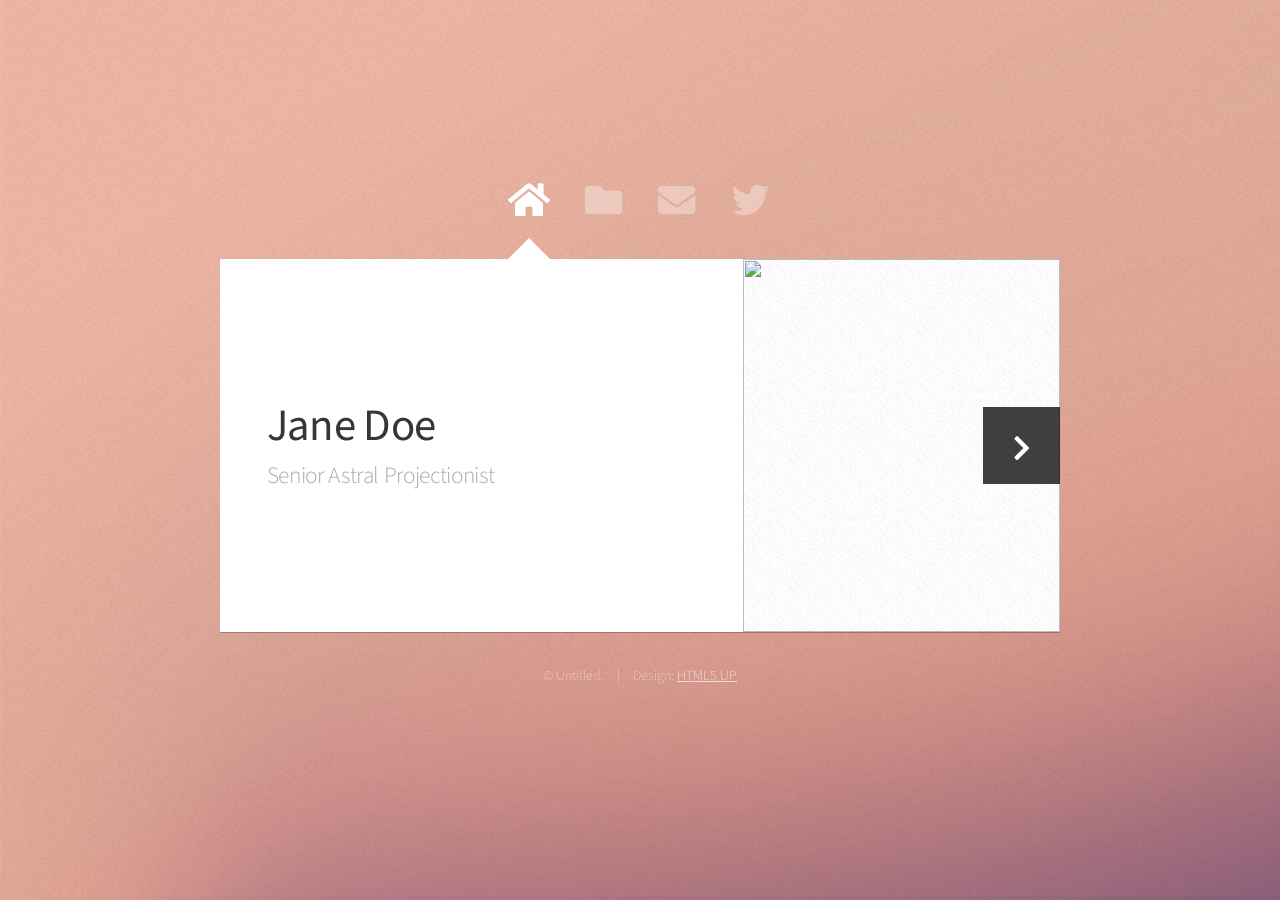
==== index.html @ 6aefd035 "add html5 up" ====
<!DOCTYPE HTML>
<!--
	Astral by HTML5 UP
	html5up.net | @ajlkn
	Free for personal and commercial use under the CCA 3.0 license (html5up.net/license)
-->
<html>
	<head>
		<title>Astral by HTML5 UP</title>
		<meta charset="utf-8" />
		<meta name="viewport" content="width=device-width, initial-scale=1, user-scalable=no" />
		<link rel="stylesheet" href="assets/css/main.css" />
		<noscript><link rel="stylesheet" href="assets/css/noscript.css" /></noscript>
	</head>
	<body class="is-preload">

		<!-- Wrapper-->
			<div id="wrapper">

				<!-- Nav -->
					<nav id="nav">
						<a href="#" class="icon solid fa-home"><span>Home</span></a>
						<a href="#work" class="icon solid fa-folder"><span>Work</span></a>
						<a href="#contact" class="icon solid fa-envelope"><span>Contact</span></a>
						<a href="https://twitter.com/ajlkn" class="icon brands fa-twitter"><span>Twitter</span></a>
					</nav>

				<!-- Main -->
					<div id="main">

						<!-- Me -->
							<article id="home" class="panel intro">
								<header>
									<h1>Jane Doe</h1>
									<p>Senior Astral Projectionist</p>
								</header>
								<a href="#work" class="jumplink pic">
									<span class="arrow icon solid fa-chevron-right"><span>See my work</span></span>
									<img src="images/me.jpg" alt="" />
								</a>
							</article>

						<!-- Work -->
							<article id="work" class="panel">
								<header>
									<h2>Work</h2>
								</header>
								<p>
									Phasellus enim sapien, blandit ullamcorper elementum eu, condimentum eu elit.
									Vestibulum ante ipsum primis in faucibus orci luctus et ultrices posuere cubilia
									luctus elit eget interdum.
								</p>
								<section>
									<div class="row">
										<div class="col-4 col-6-medium col-12-small">
											<a href="#" class="image fit"><img src="images/pic01.jpg" alt=""></a>
										</div>
										<div class="col-4 col-6-medium col-12-small">
											<a href="#" class="image fit"><img src="images/pic02.jpg" alt=""></a>
										</div>
										<div class="col-4 col-6-medium col-12-small">
											<a href="#" class="image fit"><img src="images/pic03.jpg" alt=""></a>
										</div>
										<div class="col-4 col-6-medium col-12-small">
											<a href="#" class="image fit"><img src="images/pic04.jpg" alt=""></a>
										</div>
										<div class="col-4 col-6-medium col-12-small">
											<a href="#" class="image fit"><img src="images/pic05.jpg" alt=""></a>
										</div>
										<div class="col-4 col-6-medium col-12-small">
											<a href="#" class="image fit"><img src="images/pic06.jpg" alt=""></a>
										</div>
										<div class="col-4 col-6-medium col-12-small">
											<a href="#" class="image fit"><img src="images/pic07.jpg" alt=""></a>
										</div>
										<div class="col-4 col-6-medium col-12-small">
											<a href="#" class="image fit"><img src="images/pic08.jpg" alt=""></a>
										</div>
										<div class="col-4 col-6-medium col-12-small">
											<a href="#" class="image fit"><img src="images/pic09.jpg" alt=""></a>
										</div>
										<div class="col-4 col-6-medium col-12-small">
											<a href="#" class="image fit"><img src="images/pic10.jpg" alt=""></a>
										</div>
										<div class="col-4 col-6-medium col-12-small">
											<a href="#" class="image fit"><img src="images/pic11.jpg" alt=""></a>
										</div>
										<div class="col-4 col-6-medium col-12-small">
											<a href="#" class="image fit"><img src="images/pic12.jpg" alt=""></a>
										</div>
									</div>
								</section>
							</article>

						<!-- Contact -->
							<article id="contact" class="panel">
								<header>
									<h2>Contact Me</h2>
								</header>
								<form action="#" method="post">
									<div>
										<div class="row">
											<div class="col-6 col-12-medium">
												<input type="text" name="name" placeholder="Name" />
											</div>
											<div class="col-6 col-12-medium">
												<input type="text" name="email" placeholder="Email" />
											</div>
											<div class="col-12">
												<input type="text" name="subject" placeholder="Subject" />
											</div>
											<div class="col-12">
												<textarea name="message" placeholder="Message" rows="6"></textarea>
											</div>
											<div class="col-12">
												<input type="submit" value="Send Message" />
											</div>
										</div>
									</div>
								</form>
							</article>

					</div>

				<!-- Footer -->
					<div id="footer">
						<ul class="copyright">
							<li>&copy; Untitled.</li><li>Design: <a href="http://html5up.net">HTML5 UP</a></li>
						</ul>
					</div>

			</div>

		<!-- Scripts -->
			<script src="assets/js/jquery.min.js"></script>
			<script src="assets/js/browser.min.js"></script>
			<script src="assets/js/breakpoints.min.js"></script>
			<script src="assets/js/util.js"></script>
			<script src="assets/js/main.js"></script>

	</body>
</html>
---- assets/css/main.css ----
@import url("https://fonts.googleapis.com/css?family=Source+Sans+Pro:300,400,300italic,400italic");
@import url("fontawesome-all.min.css");

/*
	Astral by HTML5 UP
	html5up.net | @ajlkn
	Free for personal and commercial use under the CCA 3.0 license (html5up.net/license)
*/

html, body, div, span, applet, object,
iframe, h1, h2, h3, h4, h5, h6, p, blockquote,
pre, a, abbr, acronym, address, big, cite,
code, del, dfn, em, img, ins, kbd, q, s, samp,
small, strike, strong, sub, sup, tt, var, b,
u, i, center, dl, dt, dd, ol, ul, li, fieldset,
form, label, legend, table, caption, tbody,
tfoot, thead, tr, th, td, article, aside,
canvas, details, embed, figure, figcaption,
footer, header, hgroup, menu, nav, output, ruby,
section, summary, time, mark, audio, video {
	margin: 0;
	padding: 0;
	border: 0;
	font-size: 100%;
	font: inherit;
	vertical-align: baseline;}

article, aside, details, figcaption, figure,
footer, header, hgroup, menu, nav, section {
	display: block;}

body {
	line-height: 1;
}

ol, ul {
	list-style: none;
}

blockquote, q {
	quotes: none;
}

	blockquote:before, blockquote:after, q:before, q:after {
		content: '';
		content: none;
	}

table {
	border-collapse: collapse;
	border-spacing: 0;
}

body {
	-webkit-text-size-adjust: none;
}

mark {
	background-color: transparent;
	color: inherit;
}

input::-moz-focus-inner {
	border: 0;
	padding: 0;
}

input, select, textarea {
	-moz-appearance: none;
	-webkit-appearance: none;
	-ms-appearance: none;
	appearance: none;
}

/* Row */

	.row {
		display: flex;
		flex-wrap: wrap;
		box-sizing: border-box;
		align-items: stretch;
	}

		.row > * {
			box-sizing: border-box;
		}

		.row.gtr-uniform > * > :last-child {
			margin-bottom: 0;
		}

		.row.aln-left {
			justify-content: flex-start;
		}

		.row.aln-center {
			justify-content: center;
		}

		.row.aln-right {
			justify-content: flex-end;
		}

		.row.aln-top {
			align-items: flex-start;
		}

		.row.aln-middle {
			align-items: center;
		}

		.row.aln-bottom {
			align-items: flex-end;
		}

		.row > .imp {
			order: -1;
		}

		.row > .col-1 {
			width: 8.33333%;
		}

		.row > .off-1 {
			margin-left: 8.33333%;
		}

		.row > .col-2 {
			width: 16.66667%;
		}

		.row > .off-2 {
			margin-left: 16.66667%;
		}

		.row > .col-3 {
			width: 25%;
		}

		.row > .off-3 {
			margin-left: 25%;
		}

		.row > .col-4 {
			width: 33.33333%;
		}

		.row > .off-4 {
			margin-left: 33.33333%;
		}

		.row > .col-5 {
			width: 41.66667%;
		}

		.row > .off-5 {
			margin-left: 41.66667%;
		}

		.row > .col-6 {
			width: 50%;
		}

		.row > .off-6 {
			margin-left: 50%;
		}

		.row > .col-7 {
			width: 58.33333%;
		}

		.row > .off-7 {
			margin-left: 58.33333%;
		}

		.row > .col-8 {
			width: 66.66667%;
		}

		.row > .off-8 {
			margin-left: 66.66667%;
		}

		.row > .col-9 {
			width: 75%;
		}

		.row > .off-9 {
			margin-left: 75%;
		}

		.row > .col-10 {
			width: 83.33333%;
		}

		.row > .off-10 {
			margin-left: 83.33333%;
		}

		.row > .col-11 {
			width: 91.66667%;
		}

		.row > .off-11 {
			margin-left: 91.66667%;
		}

		.row > .col-12 {
			width: 100%;
		}

		.row > .off-12 {
			margin-left: 100%;
		}

		.row.gtr-0 {
			margin-top: 0em;
			margin-left: 0em;
		}

			.row.gtr-0 > * {
				padding: 0em 0 0 0em;
			}

			.row.gtr-0.gtr-uniform {
				margin-top: 0em;
			}

				.row.gtr-0.gtr-uniform > * {
					padding-top: 0em;
				}

		.row.gtr-25 {
			margin-top: -0.3125em;
			margin-left: -0.3125em;
		}

			.row.gtr-25 > * {
				padding: 0.3125em 0 0 0.3125em;
			}

			.row.gtr-25.gtr-uniform {
				margin-top: -0.3125em;
			}

				.row.gtr-25.gtr-uniform > * {
					padding-top: 0.3125em;
				}

		.row.gtr-50 {
			margin-top: -0.625em;
			margin-left: -0.625em;
		}

			.row.gtr-50 > * {
				padding: 0.625em 0 0 0.625em;
			}

			.row.gtr-50.gtr-uniform {
				margin-top: -0.625em;
			}

				.row.gtr-50.gtr-uniform > * {
					padding-top: 0.625em;
				}

		.row {
			margin-top: -1.25em;
			margin-left: -1.25em;
		}

			.row > * {
				padding: 1.25em 0 0 1.25em;
			}

			.row.gtr-uniform {
				margin-top: -1.25em;
			}

				.row.gtr-uniform > * {
					padding-top: 1.25em;
				}

		.row.gtr-150 {
			margin-top: -1.875em;
			margin-left: -1.875em;
		}

			.row.gtr-150 > * {
				padding: 1.875em 0 0 1.875em;
			}

			.row.gtr-150.gtr-uniform {
				margin-top: -1.875em;
			}

				.row.gtr-150.gtr-uniform > * {
					padding-top: 1.875em;
				}

		.row.gtr-200 {
			margin-top: -2.5em;
			margin-left: -2.5em;
		}

			.row.gtr-200 > * {
				padding: 2.5em 0 0 2.5em;
			}

			.row.gtr-200.gtr-uniform {
				margin-top: -2.5em;
			}

				.row.gtr-200.gtr-uniform > * {
					padding-top: 2.5em;
				}

		@media screen and (max-width: 1680px) {

			.row {
				display: flex;
				flex-wrap: wrap;
				box-sizing: border-box;
				align-items: stretch;
			}

				.row > * {
					box-sizing: border-box;
				}

				.row.gtr-uniform > * > :last-child {
					margin-bottom: 0;
				}

				.row.aln-left {
					justify-content: flex-start;
				}

				.row.aln-center {
					justify-content: center;
				}

				.row.aln-right {
					justify-content: flex-end;
				}

				.row.aln-top {
					align-items: flex-start;
				}

				.row.aln-middle {
					align-items: center;
				}

				.row.aln-bottom {
					align-items: flex-end;
				}

				.row > .imp-xlarge {
					order: -1;
				}

				.row > .col-1-xlarge {
					width: 8.33333%;
				}

				.row > .off-1-xlarge {
					margin-left: 8.33333%;
				}

				.row > .col-2-xlarge {
					width: 16.66667%;
				}

				.row > .off-2-xlarge {
					margin-left: 16.66667%;
				}

				.row > .col-3-xlarge {
					width: 25%;
				}

				.row > .off-3-xlarge {
					margin-left: 25%;
				}

				.row > .col-4-xlarge {
					width: 33.33333%;
				}

				.row > .off-4-xlarge {
					margin-left: 33.33333%;
				}

				.row > .col-5-xlarge {
					width: 41.66667%;
				}

				.row > .off-5-xlarge {
					margin-left: 41.66667%;
				}

				.row > .col-6-xlarge {
					width: 50%;
				}

				.row > .off-6-xlarge {
					margin-left: 50%;
				}

				.row > .col-7-xlarge {
					width: 58.33333%;
				}

				.row > .off-7-xlarge {
					margin-left: 58.33333%;
				}

				.row > .col-8-xlarge {
					width: 66.66667%;
				}

				.row > .off-8-xlarge {
					margin-left: 66.66667%;
				}

				.row > .col-9-xlarge {
					width: 75%;
				}

				.row > .off-9-xlarge {
					margin-left: 75%;
				}

				.row > .col-10-xlarge {
					width: 83.33333%;
				}

				.row > .off-10-xlarge {
					margin-left: 83.33333%;
				}

				.row > .col-11-xlarge {
					width: 91.66667%;
				}

				.row > .off-11-xlarge {
					margin-left: 91.66667%;
				}

				.row > .col-12-xlarge {
					width: 100%;
				}

				.row > .off-12-xlarge {
					margin-left: 100%;
				}

				.row.gtr-0 {
					margin-top: 0em;
					margin-left: 0em;
				}

					.row.gtr-0 > * {
						padding: 0em 0 0 0em;
					}

					.row.gtr-0.gtr-uniform {
						margin-top: 0em;
					}

						.row.gtr-0.gtr-uniform > * {
							padding-top: 0em;
						}

				.row.gtr-25 {
					margin-top: -0.3125em;
					margin-left: -0.3125em;
				}

					.row.gtr-25 > * {
						padding: 0.3125em 0 0 0.3125em;
					}

					.row.gtr-25.gtr-uniform {
						margin-top: -0.3125em;
					}

						.row.gtr-25.gtr-uniform > * {
							padding-top: 0.3125em;
						}

				.row.gtr-50 {
					margin-top: -0.625em;
					margin-left: -0.625em;
				}

					.row.gtr-50 > * {
						padding: 0.625em 0 0 0.625em;
					}

					.row.gtr-50.gtr-uniform {
						margin-top: -0.625em;
					}

						.row.gtr-50.gtr-uniform > * {
							padding-top: 0.625em;
						}

				.row {
					margin-top: -1.25em;
					margin-left: -1.25em;
				}

					.row > * {
						padding: 1.25em 0 0 1.25em;
					}

					.row.gtr-uniform {
						margin-top: -1.25em;
					}

						.row.gtr-uniform > * {
							padding-top: 1.25em;
						}

				.row.gtr-150 {
					margin-top: -1.875em;
					margin-left: -1.875em;
				}

					.row.gtr-150 > * {
						padding: 1.875em 0 0 1.875em;
					}

					.row.gtr-150.gtr-uniform {
						margin-top: -1.875em;
					}

						.row.gtr-150.gtr-uniform > * {
							padding-top: 1.875em;
						}

				.row.gtr-200 {
					margin-top: -2.5em;
					margin-left: -2.5em;
				}

					.row.gtr-200 > * {
						padding: 2.5em 0 0 2.5em;
					}

					.row.gtr-200.gtr-uniform {
						margin-top: -2.5em;
					}

						.row.gtr-200.gtr-uniform > * {
							padding-top: 2.5em;
						}

		}

		@media screen and (max-width: 1280px) {

			.row {
				display: flex;
				flex-wrap: wrap;
				box-sizing: border-box;
				align-items: stretch;
			}

				.row > * {
					box-sizing: border-box;
				}

				.row.gtr-uniform > * > :last-child {
					margin-bottom: 0;
				}

				.row.aln-left {
					justify-content: flex-start;
				}

				.row.aln-center {
					justify-content: center;
				}

				.row.aln-right {
					justify-content: flex-end;
				}

				.row.aln-top {
					align-items: flex-start;
				}

				.row.aln-middle {
					align-items: center;
				}

				.row.aln-bottom {
					align-items: flex-end;
				}

				.row > .imp-large {
					order: -1;
				}

				.row > .col-1-large {
					width: 8.33333%;
				}

				.row > .off-1-large {
					margin-left: 8.33333%;
				}

				.row > .col-2-large {
					width: 16.66667%;
				}

				.row > .off-2-large {
					margin-left: 16.66667%;
				}

				.row > .col-3-large {
					width: 25%;
				}

				.row > .off-3-large {
					margin-left: 25%;
				}

				.row > .col-4-large {
					width: 33.33333%;
				}

				.row > .off-4-large {
					margin-left: 33.33333%;
				}

				.row > .col-5-large {
					width: 41.66667%;
				}

				.row > .off-5-large {
					margin-left: 41.66667%;
				}

				.row > .col-6-large {
					width: 50%;
				}

				.row > .off-6-large {
					margin-left: 50%;
				}

				.row > .col-7-large {
					width: 58.33333%;
				}

				.row > .off-7-large {
					margin-left: 58.33333%;
				}

				.row > .col-8-large {
					width: 66.66667%;
				}

				.row > .off-8-large {
					margin-left: 66.66667%;
				}

				.row > .col-9-large {
					width: 75%;
				}

				.row > .off-9-large {
					margin-left: 75%;
				}

				.row > .col-10-large {
					width: 83.33333%;
				}

				.row > .off-10-large {
					margin-left: 83.33333%;
				}

				.row > .col-11-large {
					width: 91.66667%;
				}

				.row > .off-11-large {
					margin-left: 91.66667%;
				}

				.row > .col-12-large {
					width: 100%;
				}

				.row > .off-12-large {
					margin-left: 100%;
				}

				.row.gtr-0 {
					margin-top: 0em;
					margin-left: 0em;
				}

					.row.gtr-0 > * {
						padding: 0em 0 0 0em;
					}

					.row.gtr-0.gtr-uniform {
						margin-top: 0em;
					}

						.row.gtr-0.gtr-uniform > * {
							padding-top: 0em;
						}

				.row.gtr-25 {
					margin-top: -0.3125em;
					margin-left: -0.3125em;
				}

					.row.gtr-25 > * {
						padding: 0.3125em 0 0 0.3125em;
					}

					.row.gtr-25.gtr-uniform {
						margin-top: -0.3125em;
					}

						.row.gtr-25.gtr-uniform > * {
							padding-top: 0.3125em;
						}

				.row.gtr-50 {
					margin-top: -0.625em;
					margin-left: -0.625em;
				}

					.row.gtr-50 > * {
						padding: 0.625em 0 0 0.625em;
					}

					.row.gtr-50.gtr-uniform {
						margin-top: -0.625em;
					}

						.row.gtr-50.gtr-uniform > * {
							padding-top: 0.625em;
						}

				.row {
					margin-top: -1.25em;
					margin-left: -1.25em;
				}

					.row > * {
						padding: 1.25em 0 0 1.25em;
					}

					.row.gtr-uniform {
						margin-top: -1.25em;
					}

						.row.gtr-uniform > * {
							padding-top: 1.25em;
						}

				.row.gtr-150 {
					margin-top: -1.875em;
					margin-left: -1.875em;
				}

					.row.gtr-150 > * {
						padding: 1.875em 0 0 1.875em;
					}

					.row.gtr-150.gtr-uniform {
						margin-top: -1.875em;
					}

						.row.gtr-150.gtr-uniform > * {
							padding-top: 1.875em;
						}

				.row.gtr-200 {
					margin-top: -2.5em;
					margin-left: -2.5em;
				}

					.row.gtr-200 > * {
						padding: 2.5em 0 0 2.5em;
					}

					.row.gtr-200.gtr-uniform {
						margin-top: -2.5em;
					}

						.row.gtr-200.gtr-uniform > * {
							padding-top: 2.5em;
						}

		}

		@media screen and (max-width: 980px) {

			.row {
				display: flex;
				flex-wrap: wrap;
				box-sizing: border-box;
				align-items: stretch;
			}

				.row > * {
					box-sizing: border-box;
				}

				.row.gtr-uniform > * > :last-child {
					margin-bottom: 0;
				}

				.row.aln-left {
					justify-content: flex-start;
				}

				.row.aln-center {
					justify-content: center;
				}

				.row.aln-right {
					justify-content: flex-end;
				}

				.row.aln-top {
					align-items: flex-start;
				}

				.row.aln-middle {
					align-items: center;
				}

				.row.aln-bottom {
					align-items: flex-end;
				}

				.row > .imp-medium {
					order: -1;
				}

				.row > .col-1-medium {
					width: 8.33333%;
				}

				.row > .off-1-medium {
					margin-left: 8.33333%;
				}

				.row > .col-2-medium {
					width: 16.66667%;
				}

				.row > .off-2-medium {
					margin-left: 16.66667%;
				}

				.row > .col-3-medium {
					width: 25%;
				}

				.row > .off-3-medium {
					margin-left: 25%;
				}

				.row > .col-4-medium {
					width: 33.33333%;
				}

				.row > .off-4-medium {
					margin-left: 33.33333%;
				}

				.row > .col-5-medium {
					width: 41.66667%;
				}

				.row > .off-5-medium {
					margin-left: 41.66667%;
				}

				.row > .col-6-medium {
					width: 50%;
				}

				.row > .off-6-medium {
					margin-left: 50%;
				}

				.row > .col-7-medium {
					width: 58.33333%;
				}

				.row > .off-7-medium {
					margin-left: 58.33333%;
				}

				.row > .col-8-medium {
					width: 66.66667%;
				}

				.row > .off-8-medium {
					margin-left: 66.66667%;
				}

				.row > .col-9-medium {
					width: 75%;
				}

				.row > .off-9-medium {
					margin-left: 75%;
				}

				.row > .col-10-medium {
					width: 83.33333%;
				}

				.row > .off-10-medium {
					margin-left: 83.33333%;
				}

				.row > .col-11-medium {
					width: 91.66667%;
				}

				.row > .off-11-medium {
					margin-left: 91.66667%;
				}

				.row > .col-12-medium {
					width: 100%;
				}

				.row > .off-12-medium {
					margin-left: 100%;
				}

				.row.gtr-0 {
					margin-top: 0em;
					margin-left: 0em;
				}

					.row.gtr-0 > * {
						padding: 0em 0 0 0em;
					}

					.row.gtr-0.gtr-uniform {
						margin-top: 0em;
					}

						.row.gtr-0.gtr-uniform > * {
							padding-top: 0em;
						}

				.row.gtr-25 {
					margin-top: -0.3125em;
					margin-left: -0.3125em;
				}

					.row.gtr-25 > * {
						padding: 0.3125em 0 0 0.3125em;
					}

					.row.gtr-25.gtr-uniform {
						margin-top: -0.3125em;
					}

						.row.gtr-25.gtr-uniform > * {
							padding-top: 0.3125em;
						}

				.row.gtr-50 {
					margin-top: -0.625em;
					margin-left: -0.625em;
				}

					.row.gtr-50 > * {
						padding: 0.625em 0 0 0.625em;
					}

					.row.gtr-50.gtr-uniform {
						margin-top: -0.625em;
					}

						.row.gtr-50.gtr-uniform > * {
							padding-top: 0.625em;
						}

				.row {
					margin-top: -1.25em;
					margin-left: -1.25em;
				}

					.row > * {
						padding: 1.25em 0 0 1.25em;
					}

					.row.gtr-uniform {
						margin-top: -1.25em;
					}

						.row.gtr-uniform > * {
							padding-top: 1.25em;
						}

				.row.gtr-150 {
					margin-top: -1.875em;
					margin-left: -1.875em;
				}

					.row.gtr-150 > * {
						padding: 1.875em 0 0 1.875em;
					}

					.row.gtr-150.gtr-uniform {
						margin-top: -1.875em;
					}

						.row.gtr-150.gtr-uniform > * {
							padding-top: 1.875em;
						}

				.row.gtr-200 {
					margin-top: -2.5em;
					margin-left: -2.5em;
				}

					.row.gtr-200 > * {
						padding: 2.5em 0 0 2.5em;
					}

					.row.gtr-200.gtr-uniform {
						margin-top: -2.5em;
					}

						.row.gtr-200.gtr-uniform > * {
							padding-top: 2.5em;
						}

		}

		@media screen and (max-width: 736px) {

			.row {
				display: flex;
				flex-wrap: wrap;
				box-sizing: border-box;
				align-items: stretch;
			}

				.row > * {
					box-sizing: border-box;
				}

				.row.gtr-uniform > * > :last-child {
					margin-bottom: 0;
				}

				.row.aln-left {
					justify-content: flex-start;
				}

				.row.aln-center {
					justify-content: center;
				}

				.row.aln-right {
					justify-content: flex-end;
				}

				.row.aln-top {
					align-items: flex-start;
				}

				.row.aln-middle {
					align-items: center;
				}

				.row.aln-bottom {
					align-items: flex-end;
				}

				.row > .imp-small {
					order: -1;
				}

				.row > .col-1-small {
					width: 8.33333%;
				}

				.row > .off-1-small {
					margin-left: 8.33333%;
				}

				.row > .col-2-small {
					width: 16.66667%;
				}

				.row > .off-2-small {
					margin-left: 16.66667%;
				}

				.row > .col-3-small {
					width: 25%;
				}

				.row > .off-3-small {
					margin-left: 25%;
				}

				.row > .col-4-small {
					width: 33.33333%;
				}

				.row > .off-4-small {
					margin-left: 33.33333%;
				}

				.row > .col-5-small {
					width: 41.66667%;
				}

				.row > .off-5-small {
					margin-left: 41.66667%;
				}

				.row > .col-6-small {
					width: 50%;
				}

				.row > .off-6-small {
					margin-left: 50%;
				}

				.row > .col-7-small {
					width: 58.33333%;
				}

				.row > .off-7-small {
					margin-left: 58.33333%;
				}

				.row > .col-8-small {
					width: 66.66667%;
				}

				.row > .off-8-small {
					margin-left: 66.66667%;
				}

				.row > .col-9-small {
					width: 75%;
				}

				.row > .off-9-small {
					margin-left: 75%;
				}

				.row > .col-10-small {
					width: 83.33333%;
				}

				.row > .off-10-small {
					margin-left: 83.33333%;
				}

				.row > .col-11-small {
					width: 91.66667%;
				}

				.row > .off-11-small {
					margin-left: 91.66667%;
				}

				.row > .col-12-small {
					width: 100%;
				}

				.row > .off-12-small {
					margin-left: 100%;
				}

				.row.gtr-0 {
					margin-top: 0em;
					margin-left: 0em;
				}

					.row.gtr-0 > * {
						padding: 0em 0 0 0em;
					}

					.row.gtr-0.gtr-uniform {
						margin-top: 0em;
					}

						.row.gtr-0.gtr-uniform > * {
							padding-top: 0em;
						}

				.row.gtr-25 {
					margin-top: -0.3125em;
					margin-left: -0.3125em;
				}

					.row.gtr-25 > * {
						padding: 0.3125em 0 0 0.3125em;
					}

					.row.gtr-25.gtr-uniform {
						margin-top: -0.3125em;
					}

						.row.gtr-25.gtr-uniform > * {
							padding-top: 0.3125em;
						}

				.row.gtr-50 {
					margin-top: -0.625em;
					margin-left: -0.625em;
				}

					.row.gtr-50 > * {
						padding: 0.625em 0 0 0.625em;
					}

					.row.gtr-50.gtr-uniform {
						margin-top: -0.625em;
					}

						.row.gtr-50.gtr-uniform > * {
							padding-top: 0.625em;
						}

				.row {
					margin-top: -1.25em;
					margin-left: -1.25em;
				}

					.row > * {
						padding: 1.25em 0 0 1.25em;
					}

					.row.gtr-uniform {
						margin-top: -1.25em;
					}

						.row.gtr-uniform > * {
							padding-top: 1.25em;
						}

				.row.gtr-150 {
					margin-top: -1.875em;
					margin-left: -1.875em;
				}

					.row.gtr-150 > * {
						padding: 1.875em 0 0 1.875em;
					}

					.row.gtr-150.gtr-uniform {
						margin-top: -1.875em;
					}

						.row.gtr-150.gtr-uniform > * {
							padding-top: 1.875em;
						}

				.row.gtr-200 {
					margin-top: -2.5em;
					margin-left: -2.5em;
				}

					.row.gtr-200 > * {
						padding: 2.5em 0 0 2.5em;
					}

					.row.gtr-200.gtr-uniform {
						margin-top: -2.5em;
					}

						.row.gtr-200.gtr-uniform > * {
							padding-top: 2.5em;
						}

		}

/* Basic */

	html {
		box-sizing: border-box;
	}

	*, *:before, *:after {
		box-sizing: inherit;
	}

	body {
		background-image: url("images/overlay.png"), url("images/bg.jpg");
		background-repeat: repeat, no-repeat;
		background-size: auto, 100% 100%;
		background-attachment: fixed;
		overflow-y: scroll;
	}

		body.is-preload *, body.is-preload *:before, body.is-preload *:after {
			-moz-animation: none !important;
			-webkit-animation: none !important;
			-ms-animation: none !important;
			animation: none !important;
			-moz-transition: none !important;
			-webkit-transition: none !important;
			-ms-transition: none !important;
			transition: none !important;
		}

	body, input, textarea, select {
		font-family: 'Source Sans Pro', sans-serif;
		font-weight: 300;
		color: #777777;
		font-size: 20pt;
		line-height: 1.75em;
	}

		@media screen and (max-width: 1680px) {

			body, input, textarea, select {
				font-size: 15pt;
			}

		}

		@media screen and (max-width: 1280px) {

			body, input, textarea, select {
				font-size: 14pt;
			}

		}

		@media screen and (max-width: 736px) {

			body, input, textarea, select {
				font-size: 12pt;
			}

		}

		@media screen and (max-width: 360px) {

			body, input, textarea, select {
				font-size: 11pt;
			}

		}

	strong, b, h1, h2, h3, h4, h5, h6 {
		font-weight: 400;
		color: #363636;
	}

	h1 {
		font-size: 2.4em;
		letter-spacing: -0.015em;
	}

	h2 {
		font-size: 1.8em;
		letter-spacing: -0.015em;
	}

	h3, h4, h5, h6 {
		font-size: 1.25em;
		letter-spacing: -0.015em;
	}

	@media screen and (max-width: 736px) {

		h1 {
			font-size: 1.75em;
		}

		h2 {
			font-size: 1.375em;
		}

		h3, h4, h5, h6 {
			font-size: 1em;
		}

	}

	blockquote {
		border-left: solid 0.5em #ddd;
		padding: 1em 0 1em 2em;
		font-style: italic;
	}

	em, i {
		font-style: italic;
	}

	hr {
		border: 0;
		border-top: solid 1px #ddd;
		padding: 1.5em 0 0 0;
		margin: 1.75em 0 0 0;
	}

	sub {
		position: relative;
		top: 0.5em;
		font-size: 0.8em;
	}

	sup {
		position: relative;
		top: -0.5em;
		font-size: 0.8em;
	}

	br.clear {
		clear: both;
	}

	p, ul, ol, dl, table, blockquote, form {
		margin-bottom: 2em;
	}

/* Table */

	table {
		width: 100%;
	}

		table.default tbody tr {
			border-bottom: solid 1px #f4f4f4;
		}

		table.default td {
			padding: 0.5em 1em 0.5em 1em;
		}

		table.default th {
			text-align: left;
			font-weight: 400;
			padding: 0.5em 1em 0.5em 1em;
		}

		table.default thead {
			border-bottom: solid 2px #f4f4f4;
		}

/* Form */

	form label {
		display: block;
		font-weight: 400;
		color: #363636;
		margin: 0 0 1em 0;
	}

	form input[type="text"],
	form input[type="email"],
	form input[type="password"],
	form select,
	form textarea {
		-webkit-appearance: none;
		border: 0;
		background: #f4f4f4;
		padding: 0.75em;
		width: 100%;
		-moz-transition: background-color .25s ease-in-out;
		-webkit-transition: background-color .25s ease-in-out;
		-ms-transition: background-color .25s ease-in-out;
		transition: background-color .25s ease-in-out;
	}

		form input[type="text"]:focus,
		form input[type="email"]:focus,
		form input[type="password"]:focus,
		form select:focus,
		form textarea:focus {
			background: #f8f8f8;
		}

	form input[type="text"],
	form input[type="email"],
	form input[type="password"],
	form select {
		line-height: 1.35em;
	}

	form ::-webkit-input-placeholder {
		color: #999;
	}

	form :-moz-placeholder {
		color: #999;
	}

	form ::-moz-placeholder {
		color: #999;
	}

	form :-ms-input-placeholder {
		color: #999;
	}

/* Section/Article */

	section, article {
		margin-bottom: 3em;
	}

		section > :last-child, section:last-child, article > :last-child, article:last-child {
			margin-bottom: 0;
		}

	header {
		margin: 0 0 1.5em 0;
	}

		header > p {
			margin: 0.5em 0 0 0;
			color: #aaa;
		}

		@media screen and (max-width: 736px) {

			header {
				margin: 0 0 1em 0;
			}

		}

/* Image */

	.image {
		display: inline-block;
	}

		.image img {
			display: block;
			width: 100%;
		}

		.image.fit {
			display: block;
			width: 100%;
		}

		.image.featured {
			display: block;
			width: 100%;
			margin: 0 0 2em 0;
		}

		.image.left {
			float: left;
			margin: 0 2em 2em 0;
		}

		.image.centered {
			display: block;
			margin: 0 0 2em 0;
		}

			.image.centered img {
				margin: 0 auto;
				width: auto;
			}

/* Button */

	input[type="button"],
	input[type="submit"],
	input[type="reset"],
	button,
	.button {
		-moz-transition: background-color .25s ease-in-out;
		-webkit-transition: background-color .25s ease-in-out;
		-ms-transition: background-color .25s ease-in-out;
		transition: background-color .25s ease-in-out;
		-webkit-appearance: none;
		display: inline-block;
		background-color: #222222;
		color: #ffffff;
		border: 0;
		cursor: pointer;
		outline: 0;
		padding: 0.7em 1.5em 0.7em 1.5em;
	}

		input[type="button"]:hover,
		input[type="submit"]:hover,
		input[type="reset"]:hover,
		button:hover,
		.button:hover {
			background-color: #333333;
		}

		input[type="button"]:active,
		input[type="submit"]:active,
		input[type="reset"]:active,
		button:active,
		.button:active {
			background-color: #444444;
		}

		input[type="button"].alt,
		input[type="submit"].alt,
		input[type="reset"].alt,
		button.alt,
		.button.alt {
			background-color: #777777;
		}

			input[type="button"].alt:hover,
			input[type="submit"].alt:hover,
			input[type="reset"].alt:hover,
			button.alt:hover,
			.button.alt:hover {
				background-color: #888888;
			}

			input[type="button"].alt:active,
			input[type="submit"].alt:active,
			input[type="reset"].alt:active,
			button.alt:active,
			.button.alt:active {
				background-color: #999999;
			}

		input[type="button"].small,
		input[type="submit"].small,
		input[type="reset"].small,
		button.small,
		.button.small {
			font-size: 0.75em;
		}

		input[type="button"].large,
		input[type="submit"].large,
		input[type="reset"].large,
		button.large,
		.button.large {
			font-size: 1.25em;
			padding: 0.5em 1.25em 0.5em 1.25em;
		}

		input[type="button"].xlarge,
		input[type="submit"].xlarge,
		input[type="reset"].xlarge,
		button.xlarge,
		.button.xlarge {
			font-size: 1.5em;
			padding: 0.5em 1.25em 0.5em 1.25em;
		}

		@media screen and (max-width: 736px) {

			input[type="button"],
			input[type="submit"],
			input[type="reset"],
			button,
			.button {
				width: 100%;
			}

		}

/* List */

	ul {
		list-style: disc;
		padding-left: 1em;
	}

		ul li {
			padding-left: 0.5em;
		}

	ol {
		list-style: decimal;
		padding-left: 1.25em;
	}

		ol li {
			padding-left: 0.25em;
		}

/* Actions */

	ul.actions {
		list-style: none;
		padding-left: 0;
	}

		ul.actions li {
			display: inline-block;
			padding-left: 0;
			margin: 0 0 0 0.5em;
		}

			ul.actions li:first-child {
				margin-left: 0;
			}

		@media screen and (max-width: 736px) {

			ul.actions li {
				display: block;
				margin: 0.75em 0 0 0;
			}

				ul.actions li:first-child {
					margin-top: 0;
				}

		}

/* Icons */

	.icon {
		text-decoration: none;
		position: relative;
		text-decoration: none;
	}

		.icon:before {
			-moz-osx-font-smoothing: grayscale;
			-webkit-font-smoothing: antialiased;
			display: inline-block;
			font-style: normal;
			font-variant: normal;
			text-rendering: auto;
			line-height: 1;
			text-transform: none !important;
			font-family: 'Font Awesome 5 Free';
			font-weight: 400;
		}

		.icon.solid:before {
			font-weight: 900;
		}

		.icon.brands:before {
			font-family: 'Font Awesome 5 Brands';
		}

		.icon:before {
			line-height: inherit;
		}

		.icon > .label {
			display: none;
		}

/* Nav */

	#nav {
		text-align: center;
		height: 4.25em;
		cursor: default;
	}

		#nav a {
			position: relative;
			display: inline-block;
			color: #ffffff;
			width: 1em;
			height: 1em;
			line-height: 0.9em;
			font-size: 2.5em;
			margin: 0 0.25em 0 0.25em;
			opacity: 0.35;
			outline: 0;
			-moz-transition: opacity .25s ease-in-out;
			-webkit-transition: opacity .25s ease-in-out;
			-ms-transition: opacity .25s ease-in-out;
			transition: opacity .25s ease-in-out;
		}

			#nav a.icon:before {
				padding-right: 0;
			}

			#nav a:before {
				font-size: 0.8em;
			}

			#nav a:after {
				content: '';
				display: block;
				position: absolute;
				left: 50%;
				bottom: -0.75em;
				margin-left: -0.5em;
				border-bottom: solid 0em #ffffff;
				border-left: solid 0.5em transparent;
				border-right: solid 0.5em transparent;
				-moz-transition: border-bottom-width .25s ease-in-out;
				-webkit-transition: border-bottom-width .25s ease-in-out;
				-ms-transition: border-bottom-width .25s ease-in-out;
				transition: border-bottom-width .25s ease-in-out;
			}

			#nav a span {
				display: block;
				position: absolute;
				background: #222222;
				color: #ffffff;
				top: -2.75em;
				font-size: 0.3em;
				height: 2.25em;
				line-height: 2.25em;
				left: 50%;
				opacity: 0;
				-moz-transition: opacity .25s ease-in-out;
				-webkit-transition: opacity .25s ease-in-out;
				-ms-transition: opacity .25s ease-in-out;
				transition: opacity .25s ease-in-out;
				width: 5.5em;
				margin-left: -2.75em;
			}

				#nav a span:after {
					content: '';
					display: block;
					position: absolute;
					bottom: -0.4em;
					left: 50%;
					margin-left: -0.6em;
					border-top: solid 0.6em #222222;
					border-left: solid 0.6em transparent;
					border-right: solid 0.6em transparent;
				}

			#nav a:hover {
				opacity: 1.0;
			}

				#nav a:hover span {
					opacity: 1.0;
				}

			#nav a.active {
				opacity: 1.0;
			}

				#nav a.active:after {
					border-bottom-width: 0.5em;
				}

		@media screen and (max-width: 980px) {

			#nav a span {
				display: none;
			}

		}

/* Wrapper */

	#wrapper {
		width: 45em;
		margin: 0 auto;
		min-height: 100vh;
		max-width: 100%;
		padding: 4em 0;
		display: -moz-flex;
		display: -webkit-flex;
		display: -ms-flex;
		display: flex;
		-moz-flex-direction: column;
		-webkit-flex-direction: column;
		-ms-flex-direction: column;
		flex-direction: column;
		-moz-align-items: center;
		-webkit-align-items: center;
		-ms-align-items: center;
		align-items: center;
		-moz-justify-content: center;
		-webkit-justify-content: center;
		-ms-justify-content: center;
		justify-content: center;
		-moz-transition: opacity 1s ease-in-out;
		-webkit-transition: opacity 1s ease-in-out;
		-ms-transition: opacity 1s ease-in-out;
		transition: opacity 1s ease-in-out;
	}

		body.is-preload #wrapper {
			opacity: 0;
		}

		@media screen and (max-width: 1280px) {

			#wrapper {
				padding: 3em 0;
				max-width: calc(100% - 6em);
			}

		}

		@media screen and (max-width: 980px) {

			#wrapper {
				padding: 1.5em 0;
				max-width: calc(100% - 8em);
			}

		}

		@media screen and (max-width: 736px) {

			#wrapper {
				padding: 1em 0;
				max-width: calc(100% - 2em);
			}

		}

		@media screen and (max-width: 360px) {

			#wrapper {
				padding: 1em 0;
				max-width: 100%;
			}

		}

/* Main */

	#main {
		position: relative;
		overflow: hidden;
		width: 100%;
		background: #ffffff;
		box-shadow: 0px 1px 0px 0px rgba(0, 0, 0, 0.25);
		-moz-transition: min-height 0.5s ease-in-out, max-height 0.5s ease-in-out;
		-webkit-transition: min-height 0.5s ease-in-out, max-height 0.5s ease-in-out;
		-ms-transition: min-height 0.5s ease-in-out, max-height 0.5s ease-in-out;
		transition: min-height 0.5s ease-in-out, max-height 0.5s ease-in-out;
	}

		#main > .panel {
			-moz-transition: opacity 0.25s ease-in-out;
			-webkit-transition: opacity 0.25s ease-in-out;
			-ms-transition: opacity 0.25s ease-in-out;
			transition: opacity 0.25s ease-in-out;
			margin-bottom: 0;
			position: relative;
			padding: 3.5em 2.5em 2.5em 2.5em;
			width: 100%;
		}

			#main > .panel.inactive {
				opacity: 0;
			}

			@media screen and (max-width: 736px) {

				#main > .panel {
					padding: 2em 1.5em 1.5em 1.5em;
				}

			}

			#main > .panel.intro {
				padding: 0;
				height: 20em;
				display: -moz-flex;
				display: -webkit-flex;
				display: -ms-flex;
				display: flex;
				-moz-flex-direction: row;
				-webkit-flex-direction: row;
				-ms-flex-direction: row;
				flex-direction: row;
				-moz-align-items: center;
				-webkit-align-items: center;
				-ms-align-items: center;
				align-items: center;
			}

				#main > .panel.intro .pic {
					text-decoration: none;
					position: relative;
					-moz-flex-grow: 0;
					-webkit-flex-grow: 0;
					-ms-flex-grow: 0;
					flex-grow: 0;
					-moz-flex-shrink: 0;
					-webkit-flex-shrink: 0;
					-ms-flex-shrink: 0;
					flex-shrink: 0;
					width: 17em;
					height: 100%;
				}

					#main > .panel.intro .pic:before {
						content: '';
						position: absolute;
						top: 0;
						left: 0;
						background: url("images/overlay.png");
						width: 100%;
						height: 100%;
						z-index: 1;
					}

					#main > .panel.intro .pic img {
						position: relative;
						display: block;
						position: absolute;
						top: 0;
						left: 0;
						width: 100%;
						height: 100%;
						-moz-object-fit: cover;
						-webkit-object-fit: cover;
						-ms-object-fit: cover;
						object-fit: cover;
						-moz-object-position: center;
						-webkit-object-position: center;
						-ms-object-position: center;
						object-position: center;
					}

					#main > .panel.intro .pic .arrow {
						display: block;
						position: absolute;
						right: 0;
						top: 50%;
						margin-top: -1.375em;
						width: 2.75em;
						height: 2.75em;
						background: #000;
						background: rgba(0, 0, 0, 0.75);
						color: #ffffff;
						text-align: center;
						line-height: 2.75em;
						font-size: 1.5em;
						z-index: 1;
						-moz-transition: width .15s ease-in-out, padding-right .15s ease-in-out;
						-webkit-transition: width .15s ease-in-out, padding-right .15s ease-in-out;
						-ms-transition: width .15s ease-in-out, padding-right .15s ease-in-out;
						transition: width .15s ease-in-out, padding-right .15s ease-in-out;
					}

						#main > .panel.intro .pic .arrow:before {
							position: relative;
							padding-right: 0;
							top: 0.125em;
						}

						#main > .panel.intro .pic .arrow span {
							display: block;
							text-indent: -9999px;
						}

					#main > .panel.intro .pic:hover .arrow {
						width: 3em;
						padding-right: 0.25em;
					}

				#main > .panel.intro header {
					-moz-flex-grow: 1;
					-webkit-flex-grow: 1;
					-ms-flex-grow: 1;
					flex-grow: 1;
					-moz-flex-shrink: 1;
					-webkit-flex-shrink: 1;
					-ms-flex-shrink: 1;
					flex-shrink: 1;
					padding: 3.5em 2.5em;
					margin-bottom: 0;
					width: 100%;
				}

					#main > .panel.intro header h1 {
						line-height: 1.25em;
						margin-bottom: 0;
					}

					#main > .panel.intro header p {
						letter-spacing: -0.015em;
						font-size: 1.25em;
						margin: 0.25em 0 0 0;
					}

				@media screen and (max-width: 980px) {

					#main > .panel.intro {
						-moz-flex-direction: column;
						-webkit-flex-direction: column;
						-ms-flex-direction: column;
						flex-direction: column;
						height: auto;
					}

						#main > .panel.intro .pic {
							height: 25em;
							width: 100%;
						}

						#main > .panel.intro header {
							padding: 4em;
							text-align: center;
						}

				}

				@media screen and (max-width: 736px) {

					#main > .panel.intro .pic {
						height: 20em;
					}

					#main > .panel.intro header {
						padding: 2.75em 2em 2.5em 2em;
					}

						#main > .panel.intro header p {
							font-size: 1em;
							margin: 0.25em 0 0 0;
						}

				}

/* Footer */

	#footer {
		color: rgba(255, 255, 255, 0.45);
		text-align: center;
		padding: 2em 0 0 0;
		font-size: 0.75em;
	}

		#footer a {
			color: #ddd;
			color: rgba(255, 255, 255, 0.65);
			-moz-transition: color .25s ease-in-out;
			-webkit-transition: color .25s ease-in-out;
			-ms-transition: color .25s ease-in-out;
			transition: color .25s ease-in-out;
		}

			#footer a:hover {
				color: white;
			}

		#footer .copyright {
			list-style: none;
			padding-left: 0;
		}

			#footer .copyright li {
				display: inline-block;
				padding-left: 1em;
				margin-left: 1em;
				border-left: solid 1px rgba(255, 255, 255, 0.25);
				line-height: 1;
			}

				#footer .copyright li:first-child {
					padding-left: 0;
					margin-left: 0;
					border-left: 0;
				}

		@media screen and (max-width: 736px) {

			#footer .copyright li {
				padding-left: 0.5em;
				margin-left: 0.5em;
			}

		}
---- assets/css/noscript.css ----
/*
	Astral by HTML5 UP
	html5up.net | @ajlkn
	Free for personal and commercial use under the CCA 3.0 license (html5up.net/license)
*/

/* Wrapper */

	#wrapper {
		opacity: 1 !important;
	}

/* Nav */

	#nav a {
		opacity: 1.0;
	}

		#nav a:before, #nav a:after {
			display: none;
		}

		#nav a span {
			top: 0;
			opacity: 1.0;
		}

			#nav a span:after {
				display: none;
			}

/* Main */

	#main {
		background: none;
		box-shadow: none;
	}

		#main > .panel {
			background: #ffffff;
			margin-bottom: 2em;
		}

			#main > .panel:last-child {
				margin-bottom: 0;
			}
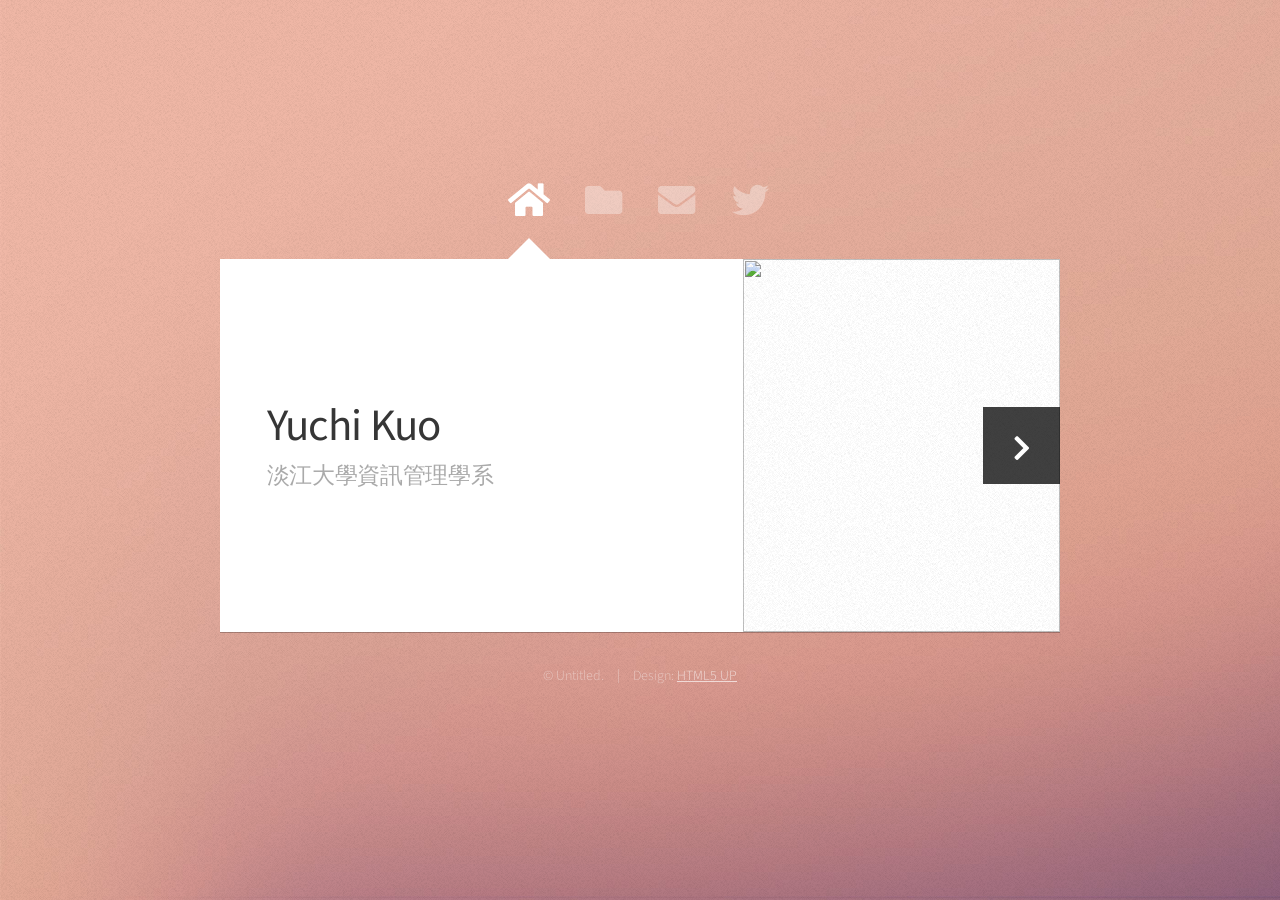
==== commit cea24555: "add 1012" ====
--- a/index.html
+++ b/index.html
@@ -6,7 +6,7 @@
 -->
 <html>
 	<head>
-		<title>Astral by HTML5 UP</title>
+		<title>Yuchi's web </title>
 		<meta charset="utf-8" />
 		<meta name="viewport" content="width=device-width, initial-scale=1, user-scalable=no" />
 		<link rel="stylesheet" href="assets/css/main.css" />
@@ -31,8 +31,8 @@
 						<!-- Me -->
 							<article id="home" class="panel intro">
 								<header>
-									<h1>Jane Doe</h1>
-									<p>Senior Astral Projectionist</p>
+									<h1>Yuchi Kuo</h1>
+									<p>淡江大學資訊管理學系</p>
 								</header>
 								<a href="#work" class="jumplink pic">
 									<span class="arrow icon solid fa-chevron-right"><span>See my work</span></span>
@@ -43,7 +43,7 @@
 						<!-- Work -->
 							<article id="work" class="panel">
 								<header>
-									<h2>Work</h2>
+									<h2>關於我</h2>
 								</header>
 								<p>
 									Phasellus enim sapien, blandit ullamcorper elementum eu, condimentum eu elit.
@@ -81,12 +81,6 @@
 										</div>
 										<div class="col-4 col-6-medium col-12-small">
 											<a href="#" class="image fit"><img src="images/pic10.jpg" alt=""></a>
-										</div>
-										<div class="col-4 col-6-medium col-12-small">
-											<a href="#" class="image fit"><img src="images/pic11.jpg" alt=""></a>
-										</div>
-										<div class="col-4 col-6-medium col-12-small">
-											<a href="#" class="image fit"><img src="images/pic12.jpg" alt=""></a>
 										</div>
 									</div>
 								</section>
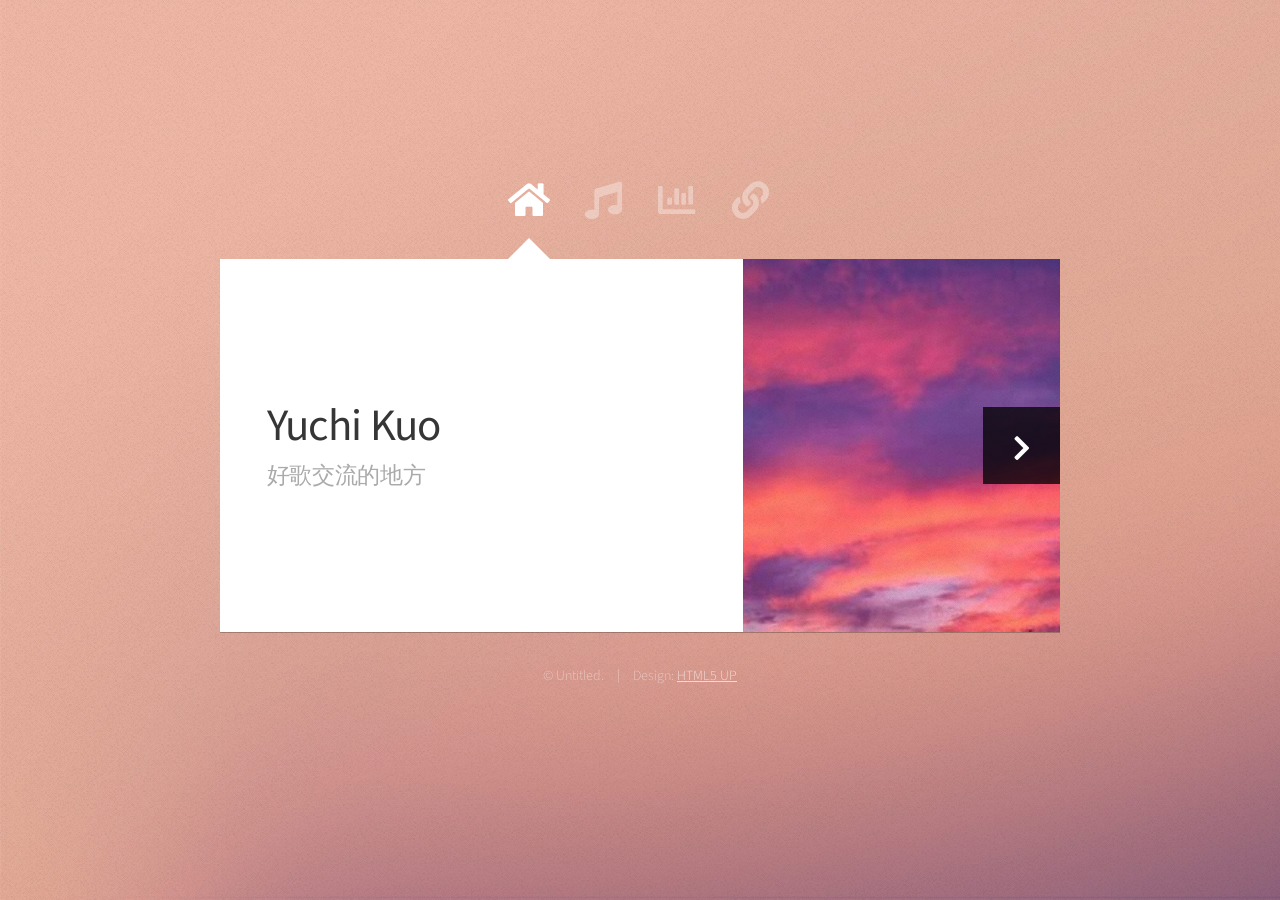
==== commit 42eaed86: "finish" ====
--- a/index.html
+++ b/index.html
@@ -9,6 +9,7 @@
 		<title>Yuchi's web </title>
 		<meta charset="utf-8" />
 		<meta name="viewport" content="width=device-width, initial-scale=1, user-scalable=no" />
+
 		<link rel="stylesheet" href="assets/css/main.css" />
 		<noscript><link rel="stylesheet" href="assets/css/noscript.css" /></noscript>
 	</head>
@@ -20,9 +21,9 @@
 				<!-- Nav -->
 					<nav id="nav">
 						<a href="#" class="icon solid fa-home"><span>Home</span></a>
-						<a href="#work" class="icon solid fa-folder"><span>Work</span></a>
-						<a href="#contact" class="icon solid fa-envelope"><span>Contact</span></a>
-						<a href="https://twitter.com/ajlkn" class="icon brands fa-twitter"><span>Twitter</span></a>
+						<a href="#work" class="icon solid fa-music"><span>Work</span></a>
+						<a href="#contact" class="icon solid fa-chart-bar"><span>Contact</span></a>
+						<a href="#links" class="icon solid fa-link"><span>Links</span></a>
 					</nav>
 
 				<!-- Main -->
@@ -32,82 +33,74 @@
 							<article id="home" class="panel intro">
 								<header>
 									<h1>Yuchi Kuo</h1>
-									<p>淡江大學資訊管理學系</p>
+									<p>好歌交流的地方</p>
 								</header>
 								<a href="#work" class="jumplink pic">
 									<span class="arrow icon solid fa-chevron-right"><span>See my work</span></span>
-									<img src="images/me.jpg" alt="" />
+									<img src="images/天空.jpg" alt="" />
 								</a>
 							</article>
 
 						<!-- Work -->
 							<article id="work" class="panel">
 								<header>
-									<h2>關於我</h2>
+									<h2>我的愛歌</h2>
 								</header>
 								<p>
-									Phasellus enim sapien, blandit ullamcorper elementum eu, condimentum eu elit.
-									Vestibulum ante ipsum primis in faucibus orci luctus et ultrices posuere cubilia
-									luctus elit eget interdum.
+									分享一下近期的愛歌!
 								</p>
 								<section>
 									<div class="row">
 										<div class="col-4 col-6-medium col-12-small">
-											<a href="#" class="image fit"><img src="images/pic01.jpg" alt=""></a>
+											<a href="#" class="image fit"><img src="images/離開的一路上.jpg" alt=""></a>
 										</div>
 										<div class="col-4 col-6-medium col-12-small">
-											<a href="#" class="image fit"><img src="images/pic02.jpg" alt=""></a>
+											<a href="#" class="image fit"><img src="images/帶我去找夜生活.jpg" alt=""></a>
 										</div>
 										<div class="col-4 col-6-medium col-12-small">
-											<a href="#" class="image fit"><img src="images/pic03.jpg" alt=""></a>
+											<a href="#" class="image fit"><img src="images/夜曲.jpg" alt=""></a>
 										</div>
 										<div class="col-4 col-6-medium col-12-small">
-											<a href="#" class="image fit"><img src="images/pic04.jpg" alt=""></a>
+											<a href="#" class="image fit"><img src="images/不遺憾.jpg" alt=""></a>
 										</div>
 										<div class="col-4 col-6-medium col-12-small">
-											<a href="#" class="image fit"><img src="images/pic05.jpg" alt=""></a>
+											<a href="#" class="image fit"><img src="images/瘋狂世界.jpg" alt=""></a>
 										</div>
 										<div class="col-4 col-6-medium col-12-small">
-											<a href="#" class="image fit"><img src="images/pic06.jpg" alt=""></a>
-										</div>
-										<div class="col-4 col-6-medium col-12-small">
-											<a href="#" class="image fit"><img src="images/pic07.jpg" alt=""></a>
-										</div>
-										<div class="col-4 col-6-medium col-12-small">
-											<a href="#" class="image fit"><img src="images/pic08.jpg" alt=""></a>
-										</div>
-										<div class="col-4 col-6-medium col-12-small">
-											<a href="#" class="image fit"><img src="images/pic09.jpg" alt=""></a>
-										</div>
-										<div class="col-4 col-6-medium col-12-small">
-											<a href="#" class="image fit"><img src="images/pic10.jpg" alt=""></a>
+											<a href="#" class="image fit"><img src="images/終究還是因為愛.jpg" alt=""></a>
 										</div>
 									</div>
 								</section>
 							</article>
 
+						<!-- Links -->
+						<article id="links" class="panel">
+							<header>
+								<h2>homework</h2>
+							</header>
+							<ul>
+								<li><a href="https://github.com/yuchi822/113-1-TKU-Web/blob/main/about.html" target="_blank" rel="noopener noreferrer">about.html</a></li>
+								<li><a href="https://github.com/yuchi822/113-1-TKU-Web/blob/main/hello.html" target="_blank" rel="noopener noreferrer">hello.html</a></li>
+								<li><a href="https://github.com/yuchi822/113-1-TKU-Web/blob/main/styles.css" target="_blank" rel="noopener noreferrer">styles.css</a></li>
+							</ul>
+						</article>
+						
 						<!-- Contact -->
 							<article id="contact" class="panel">
 								<header>
-									<h2>Contact Me</h2>
+									<h2>你的歌曲top3</h2>
 								</header>
 								<form action="#" method="post">
 									<div>
 										<div class="row">
 											<div class="col-6 col-12-medium">
-												<input type="text" name="name" placeholder="Name" />
+												<input type="text" name="top1" placeholder="top1" />
 											</div>
 											<div class="col-6 col-12-medium">
-												<input type="text" name="email" placeholder="Email" />
+												<input type="text" name="top2" placeholder="top2" />
 											</div>
 											<div class="col-12">
-												<input type="text" name="subject" placeholder="Subject" />
-											</div>
-											<div class="col-12">
-												<textarea name="message" placeholder="Message" rows="6"></textarea>
-											</div>
-											<div class="col-12">
-												<input type="submit" value="Send Message" />
+												<input type="text" name="top3" placeholder="top3" />
 											</div>
 										</div>
 									</div>
@@ -133,4 +126,4 @@
 			<script src="assets/js/main.js"></script>
 
 	</body>
-</html>+</html>
